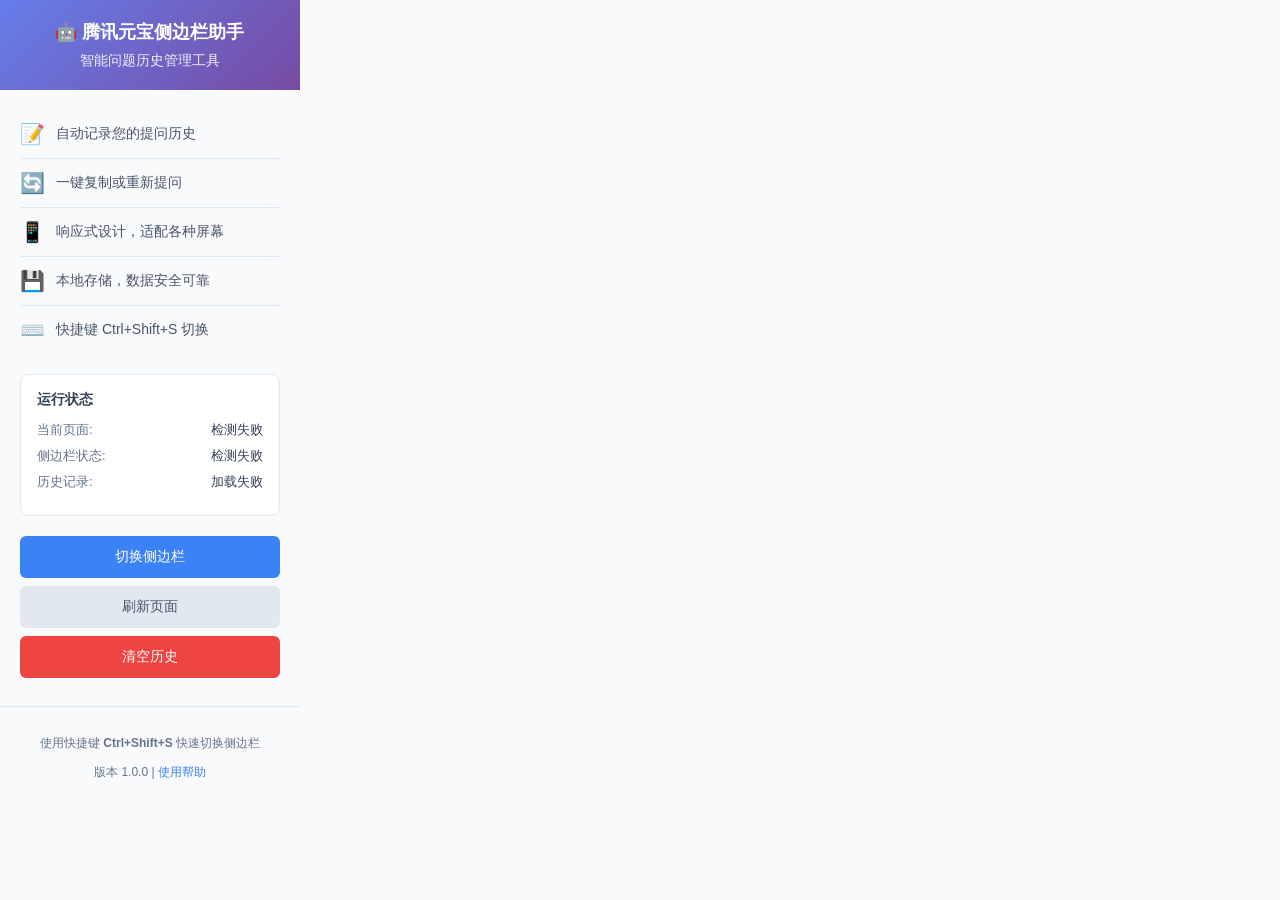
==== chrome-extension/popup.html @ 8f07ef91 "feat: 跑通提取已有问题" ====
<!DOCTYPE html>
<html lang="zh-CN">
<head>
  <meta charset="UTF-8">
  <meta name="viewport" content="width=device-width, initial-scale=1.0">
  <title>腾讯元宝侧边栏助手</title>
  <style>
    body {
      width: 300px;
      min-height: 400px;
      margin: 0;
      padding: 0;
      font-family: -apple-system, BlinkMacSystemFont, 'Segoe UI', 'PingFang SC', 'Hiragino Sans GB', 'Microsoft YaHei', sans-serif;
      background: #f8fafc;
    }

    .header {
      background: linear-gradient(135deg, #667eea 0%, #764ba2 100%);
      color: white;
      padding: 20px;
      text-align: center;
    }

    .header h1 {
      margin: 0;
      font-size: 18px;
      font-weight: 600;
    }

    .header p {
      margin: 8px 0 0 0;
      font-size: 14px;
      opacity: 0.9;
    }

    .content {
      padding: 20px;
    }

    .feature-list {
      list-style: none;
      padding: 0;
      margin: 0;
    }

    .feature-item {
      display: flex;
      align-items: center;
      padding: 12px 0;
      border-bottom: 1px solid #e2e8f0;
    }

    .feature-item:last-child {
      border-bottom: none;
    }

    .feature-icon {
      font-size: 20px;
      margin-right: 12px;
      width: 24px;
      text-align: center;
    }

    .feature-text {
      flex: 1;
      font-size: 14px;
      color: #475569;
      line-height: 1.4;
    }

    .status-section {
      margin-top: 20px;
      padding: 16px;
      background: white;
      border-radius: 8px;
      border: 1px solid #e2e8f0;
    }

    .status-title {
      font-size: 14px;
      font-weight: 600;
      color: #334155;
      margin: 0 0 12px 0;
    }

    .status-item {
      display: flex;
      justify-content: space-between;
      align-items: center;
      margin-bottom: 8px;
      font-size: 13px;
    }

    .status-label {
      color: #64748b;
    }

    .status-value {
      font-weight: 500;
      color: #334155;
    }

    .status-value.active {
      color: #10b981;
    }

    .status-value.inactive {
      color: #ef4444;
    }

    .actions {
      margin-top: 20px;
    }

    .btn {
      width: 100%;
      padding: 12px;
      border: none;
      border-radius: 6px;
      font-size: 14px;
      font-weight: 500;
      cursor: pointer;
      transition: all 0.2s;
      margin-bottom: 8px;
    }

    .btn-primary {
      background: #3b82f6;
      color: white;
    }

    .btn-primary:hover {
      background: #2563eb;
    }

    .btn-secondary {
      background: #e2e8f0;
      color: #475569;
    }

    .btn-secondary:hover {
      background: #cbd5e1;
    }

    .btn-danger {
      background: #ef4444;
      color: white;
    }

    .btn-danger:hover {
      background: #dc2626;
    }

    .footer {
      padding: 16px 20px;
      text-align: center;
      font-size: 12px;
      color: #64748b;
      border-top: 1px solid #e2e8f0;
    }

    .footer a {
      color: #3b82f6;
      text-decoration: none;
    }

    .footer a:hover {
      text-decoration: underline;
    }

    .loading {
      display: none;
      text-align: center;
      padding: 20px;
      color: #64748b;
    }

    .spinner {
      display: inline-block;
      width: 20px;
      height: 20px;
      border: 2px solid #e2e8f0;
      border-radius: 50%;
      border-top-color: #3b82f6;
      animation: spin 1s ease-in-out infinite;
    }

    @keyframes spin {
      to { transform: rotate(360deg); }
    }
  </style>
</head>
<body>
  <div class="header">
    <h1>🤖 腾讯元宝侧边栏助手</h1>
    <p>智能问题历史管理工具</p>
  </div>

  <div class="content">
    <ul class="feature-list">
      <li class="feature-item">
        <span class="feature-icon">📝</span>
        <span class="feature-text">自动记录您的提问历史</span>
      </li>
      <li class="feature-item">
        <span class="feature-icon">🔄</span>
        <span class="feature-text">一键复制或重新提问</span>
      </li>
      <li class="feature-item">
        <span class="feature-icon">📱</span>
        <span class="feature-text">响应式设计，适配各种屏幕</span>
      </li>
      <li class="feature-item">
        <span class="feature-icon">💾</span>
        <span class="feature-text">本地存储，数据安全可靠</span>
      </li>
      <li class="feature-item">
        <span class="feature-icon">⌨️</span>
        <span class="feature-text">快捷键 Ctrl+Shift+S 切换</span>
      </li>
    </ul>

    <div class="status-section">
      <h3 class="status-title">运行状态</h3>
      <div class="status-item">
        <span class="status-label">当前页面:</span>
        <span class="status-value" id="current-page">检测中...</span>
      </div>
      <div class="status-item">
        <span class="status-label">侧边栏状态:</span>
        <span class="status-value" id="sidebar-status">检测中...</span>
      </div>
      <div class="status-item">
        <span class="status-label">历史记录:</span>
        <span class="status-value" id="history-count">加载中...</span>
      </div>
    </div>

    <div class="actions">
      <button class="btn btn-primary" id="toggle-sidebar">切换侧边栏</button>
      <button class="btn btn-secondary" id="refresh-page">刷新页面</button>
      <button class="btn btn-danger" id="clear-history">清空历史</button>
    </div>

    <div class="loading" id="loading">
      <div class="spinner"></div>
      <p>处理中...</p>
    </div>
  </div>

  <div class="footer">
    <p>使用快捷键 <strong>Ctrl+Shift+S</strong> 快速切换侧边栏</p>
    <p>版本 1.0.0 | <a href="#" id="help-link">使用帮助</a></p>
  </div>

  <script src="popup.js"></script>
</body>
</html>
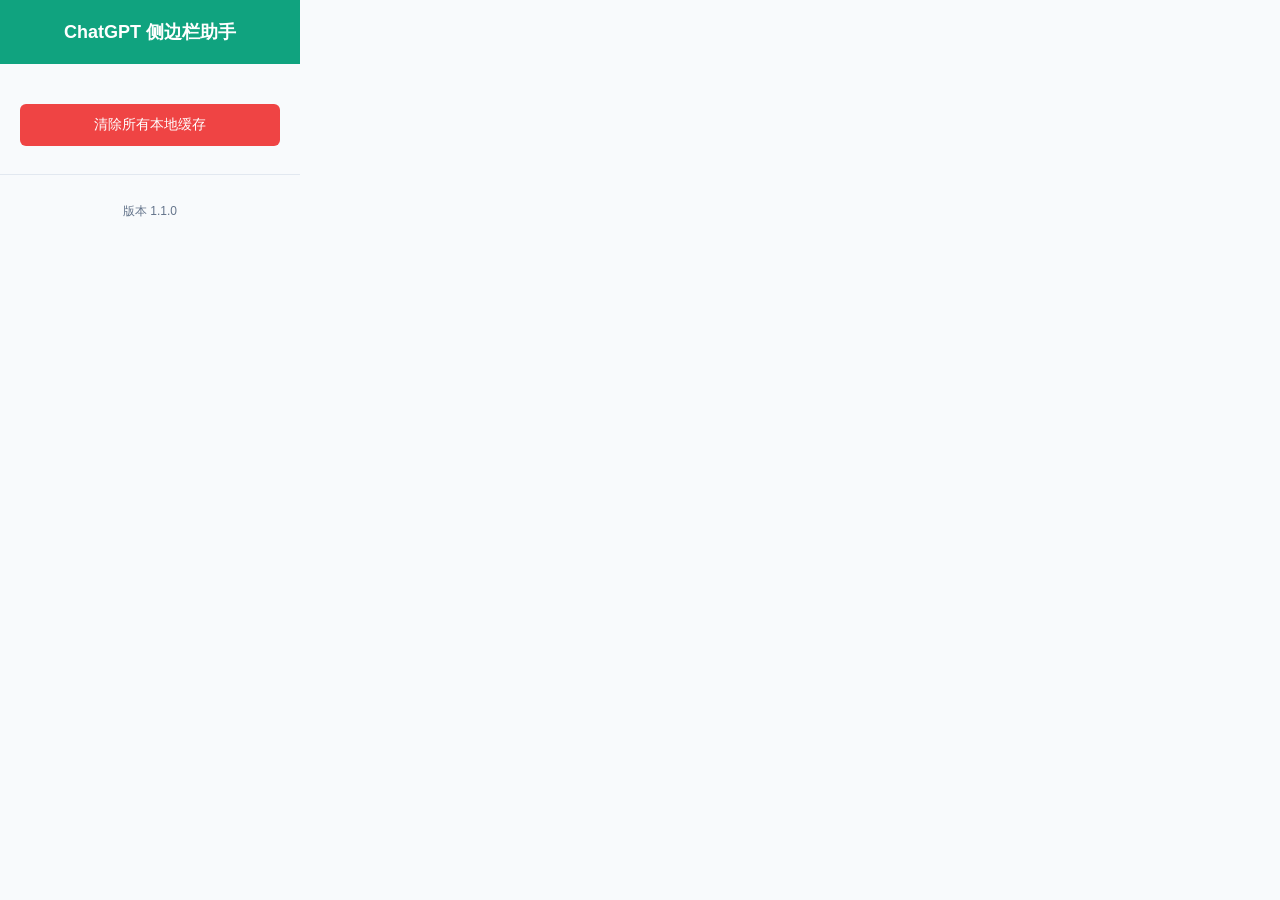
==== commit 0bcea431: "feat: 更新popup,新增清空缓存按钮" ====
--- a/chrome-extension/popup.html
+++ b/chrome-extension/popup.html
@@ -1,258 +1,98 @@
 <!DOCTYPE html>
 <html lang="zh-CN">
-<head>
-  <meta charset="UTF-8">
-  <meta name="viewport" content="width=device-width, initial-scale=1.0">
-  <title>腾讯元宝侧边栏助手</title>
-  <style>
-    body {
-      width: 300px;
-      min-height: 400px;
-      margin: 0;
-      padding: 0;
-      font-family: -apple-system, BlinkMacSystemFont, 'Segoe UI', 'PingFang SC', 'Hiragino Sans GB', 'Microsoft YaHei', sans-serif;
-      background: #f8fafc;
-    }
+  <head>
+    <meta charset="UTF-8" />
+    <meta name="viewport" content="width=device-width, initial-scale=1.0" />
+    <title>ChatGPT 侧边栏助手</title>
+    <style>
+      body {
+        width: 300px;
+        margin: 0;
+        padding: 0;
+        font-family: -apple-system, BlinkMacSystemFont, "Segoe UI",
+          "PingFang SC", "Hiragino Sans GB", "Microsoft YaHei", sans-serif;
+        background: #f8fafc;
+      }
 
-    .header {
-      background: linear-gradient(135deg, #667eea 0%, #764ba2 100%);
-      color: white;
-      padding: 20px;
-      text-align: center;
-    }
+      .header {
+        background: #10a37f; /* Updated color */
+        color: white;
+        padding: 20px;
+        text-align: center;
+      }
 
-    .header h1 {
-      margin: 0;
-      font-size: 18px;
-      font-weight: 600;
-    }
+      .header h1 {
+        margin: 0;
+        font-size: 18px;
+        font-weight: 600;
+      }
 
-    .header p {
-      margin: 8px 0 0 0;
-      font-size: 14px;
-      opacity: 0.9;
-    }
+      .content {
+        padding: 20px;
+      }
 
-    .content {
-      padding: 20px;
-    }
+      .actions {
+        margin-top: 20px;
+      }
 
-    .feature-list {
-      list-style: none;
-      padding: 0;
-      margin: 0;
-    }
+      .btn {
+        width: 100%;
+        padding: 12px;
+        border: none;
+        border-radius: 6px;
+        font-size: 14px;
+        font-weight: 500;
+        cursor: pointer;
+        transition: all 0.2s;
+        margin-bottom: 8px;
+      }
 
-    .feature-item {
-      display: flex;
-      align-items: center;
-      padding: 12px 0;
-      border-bottom: 1px solid #e2e8f0;
-    }
+      .btn-danger {
+        background: #ef4444;
+        color: white;
+      }
 
-    .feature-item:last-child {
-      border-bottom: none;
-    }
+      .btn-danger:hover {
+        background: #dc2626;
+      }
 
-    .feature-icon {
-      font-size: 20px;
-      margin-right: 12px;
-      width: 24px;
-      text-align: center;
-    }
+      .status-message {
+        margin-top: 12px;
+        font-size: 13px;
+        color: #10a37f;
+        text-align: center;
+        display: none; /* Initially hidden */
+      }
 
-    .feature-text {
-      flex: 1;
-      font-size: 14px;
-      color: #475569;
-      line-height: 1.4;
-    }
+      .footer {
+        padding: 16px 20px;
+        text-align: center;
+        font-size: 12px;
+        color: #64748b;
+        border-top: 1px solid #e2e8f0;
+      }
+    </style>
+  </head>
+  <body>
+    <div class="header">
+      <h1>ChatGPT 侧边栏助手</h1>
+    </div>
 
-    .status-section {
-      margin-top: 20px;
-      padding: 16px;
-      background: white;
-      border-radius: 8px;
-      border: 1px solid #e2e8f0;
-    }
-
-    .status-title {
-      font-size: 14px;
-      font-weight: 600;
-      color: #334155;
-      margin: 0 0 12px 0;
-    }
-
-    .status-item {
-      display: flex;
-      justify-content: space-between;
-      align-items: center;
-      margin-bottom: 8px;
-      font-size: 13px;
-    }
-
-    .status-label {
-      color: #64748b;
-    }
-
-    .status-value {
-      font-weight: 500;
-      color: #334155;
-    }
-
-    .status-value.active {
-      color: #10b981;
-    }
-
-    .status-value.inactive {
-      color: #ef4444;
-    }
-
-    .actions {
-      margin-top: 20px;
-    }
-
-    .btn {
-      width: 100%;
-      padding: 12px;
-      border: none;
-      border-radius: 6px;
-      font-size: 14px;
-      font-weight: 500;
-      cursor: pointer;
-      transition: all 0.2s;
-      margin-bottom: 8px;
-    }
-
-    .btn-primary {
-      background: #3b82f6;
-      color: white;
-    }
-
-    .btn-primary:hover {
-      background: #2563eb;
-    }
-
-    .btn-secondary {
-      background: #e2e8f0;
-      color: #475569;
-    }
-
-    .btn-secondary:hover {
-      background: #cbd5e1;
-    }
-
-    .btn-danger {
-      background: #ef4444;
-      color: white;
-    }
-
-    .btn-danger:hover {
-      background: #dc2626;
-    }
-
-    .footer {
-      padding: 16px 20px;
-      text-align: center;
-      font-size: 12px;
-      color: #64748b;
-      border-top: 1px solid #e2e8f0;
-    }
-
-    .footer a {
-      color: #3b82f6;
-      text-decoration: none;
-    }
-
-    .footer a:hover {
-      text-decoration: underline;
-    }
-
-    .loading {
-      display: none;
-      text-align: center;
-      padding: 20px;
-      color: #64748b;
-    }
-
-    .spinner {
-      display: inline-block;
-      width: 20px;
-      height: 20px;
-      border: 2px solid #e2e8f0;
-      border-radius: 50%;
-      border-top-color: #3b82f6;
-      animation: spin 1s ease-in-out infinite;
-    }
-
-    @keyframes spin {
-      to { transform: rotate(360deg); }
-    }
-  </style>
-</head>
-<body>
-  <div class="header">
-    <h1>🤖 腾讯元宝侧边栏助手</h1>
-    <p>智能问题历史管理工具</p>
-  </div>
-
-  <div class="content">
-    <ul class="feature-list">
-      <li class="feature-item">
-        <span class="feature-icon">📝</span>
-        <span class="feature-text">自动记录您的提问历史</span>
-      </li>
-      <li class="feature-item">
-        <span class="feature-icon">🔄</span>
-        <span class="feature-text">一键复制或重新提问</span>
-      </li>
-      <li class="feature-item">
-        <span class="feature-icon">📱</span>
-        <span class="feature-text">响应式设计，适配各种屏幕</span>
-      </li>
-      <li class="feature-item">
-        <span class="feature-icon">💾</span>
-        <span class="feature-text">本地存储，数据安全可靠</span>
-      </li>
-      <li class="feature-item">
-        <span class="feature-icon">⌨️</span>
-        <span class="feature-text">快捷键 Ctrl+Shift+S 切换</span>
-      </li>
-    </ul>
-
-    <div class="status-section">
-      <h3 class="status-title">运行状态</h3>
-      <div class="status-item">
-        <span class="status-label">当前页面:</span>
-        <span class="status-value" id="current-page">检测中...</span>
-      </div>
-      <div class="status-item">
-        <span class="status-label">侧边栏状态:</span>
-        <span class="status-value" id="sidebar-status">检测中...</span>
-      </div>
-      <div class="status-item">
-        <span class="status-label">历史记录:</span>
-        <span class="status-value" id="history-count">加载中...</span>
+    <div class="content">
+      <div class="actions">
+        <button class="btn btn-danger" id="clear-cache-btn">
+          清除所有本地缓存
+        </button>
+        <p id="status-message" class="status-message">
+          缓存已清除！请刷新页面。
+        </p>
       </div>
     </div>
 
-    <div class="actions">
-      <button class="btn btn-primary" id="toggle-sidebar">切换侧边栏</button>
-      <button class="btn btn-secondary" id="refresh-page">刷新页面</button>
-      <button class="btn btn-danger" id="clear-history">清空历史</button>
+    <div class="footer">
+      <p>版本 1.1.0</p>
     </div>
 
-    <div class="loading" id="loading">
-      <div class="spinner"></div>
-      <p>处理中...</p>
-    </div>
-  </div>
-
-  <div class="footer">
-    <p>使用快捷键 <strong>Ctrl+Shift+S</strong> 快速切换侧边栏</p>
-    <p>版本 1.0.0 | <a href="#" id="help-link">使用帮助</a></p>
-  </div>
-
-  <script src="popup.js"></script>
-</body>
-</html>+    <script src="popup.js"></script>
+  </body>
+</html>
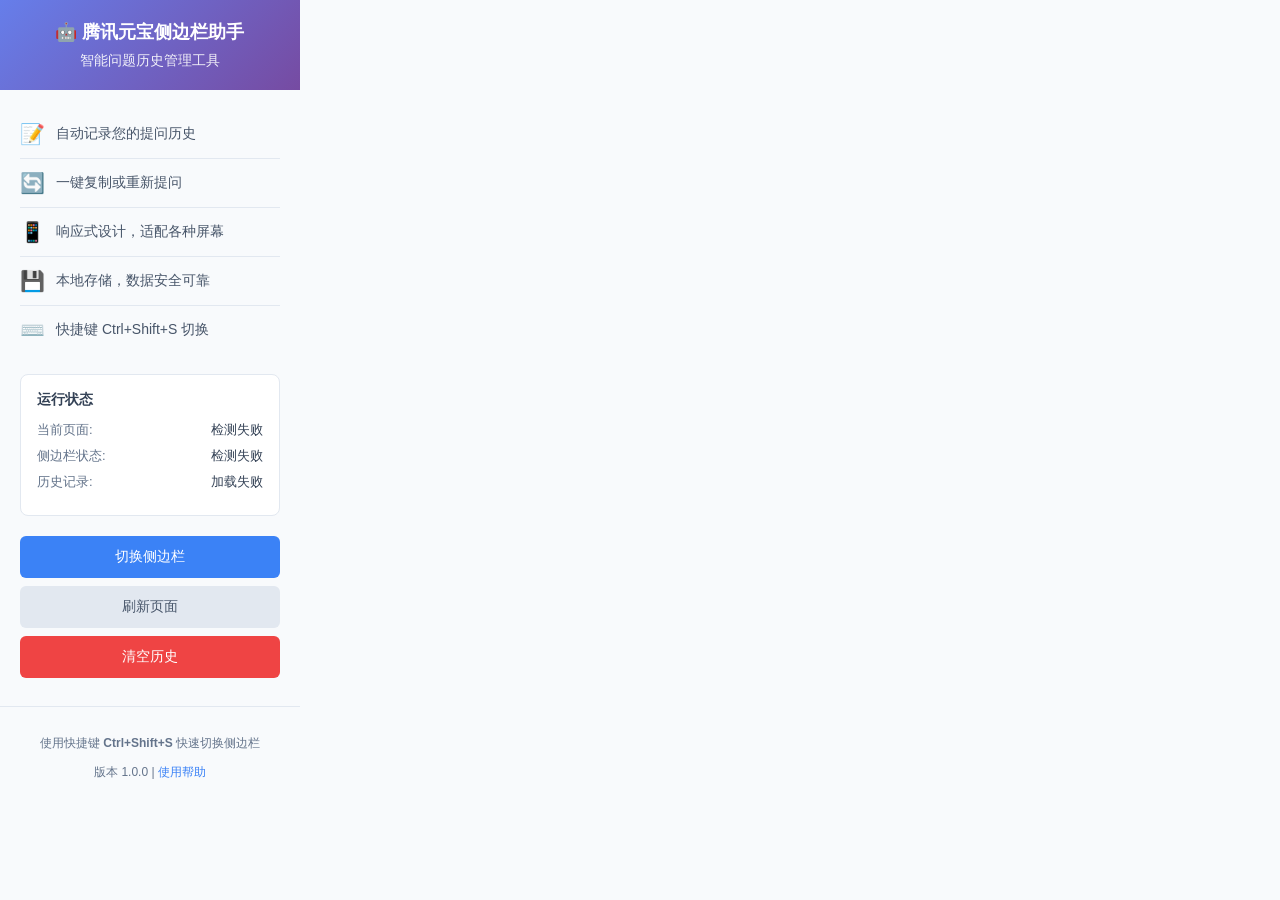
==== commit b4540ee4: "Revert "feat: 更新popup,新增清空缓存按钮" This reverts commit 0bcea431f82f176bf6a92361578f2325535483ba." ====
--- a/chrome-extension/popup.html
+++ b/chrome-extension/popup.html
@@ -1,98 +1,258 @@
 <!DOCTYPE html>
 <html lang="zh-CN">
-  <head>
-    <meta charset="UTF-8" />
-    <meta name="viewport" content="width=device-width, initial-scale=1.0" />
-    <title>ChatGPT 侧边栏助手</title>
-    <style>
-      body {
-        width: 300px;
-        margin: 0;
-        padding: 0;
-        font-family: -apple-system, BlinkMacSystemFont, "Segoe UI",
-          "PingFang SC", "Hiragino Sans GB", "Microsoft YaHei", sans-serif;
-        background: #f8fafc;
-      }
-
-      .header {
-        background: #10a37f; /* Updated color */
-        color: white;
-        padding: 20px;
-        text-align: center;
-      }
-
-      .header h1 {
-        margin: 0;
-        font-size: 18px;
-        font-weight: 600;
-      }
-
-      .content {
-        padding: 20px;
-      }
-
-      .actions {
-        margin-top: 20px;
-      }
-
-      .btn {
-        width: 100%;
-        padding: 12px;
-        border: none;
-        border-radius: 6px;
-        font-size: 14px;
-        font-weight: 500;
-        cursor: pointer;
-        transition: all 0.2s;
-        margin-bottom: 8px;
-      }
-
-      .btn-danger {
-        background: #ef4444;
-        color: white;
-      }
-
-      .btn-danger:hover {
-        background: #dc2626;
-      }
-
-      .status-message {
-        margin-top: 12px;
-        font-size: 13px;
-        color: #10a37f;
-        text-align: center;
-        display: none; /* Initially hidden */
-      }
-
-      .footer {
-        padding: 16px 20px;
-        text-align: center;
-        font-size: 12px;
-        color: #64748b;
-        border-top: 1px solid #e2e8f0;
-      }
-    </style>
-  </head>
-  <body>
-    <div class="header">
-      <h1>ChatGPT 侧边栏助手</h1>
-    </div>
-
-    <div class="content">
-      <div class="actions">
-        <button class="btn btn-danger" id="clear-cache-btn">
-          清除所有本地缓存
-        </button>
-        <p id="status-message" class="status-message">
-          缓存已清除！请刷新页面。
-        </p>
+<head>
+  <meta charset="UTF-8">
+  <meta name="viewport" content="width=device-width, initial-scale=1.0">
+  <title>腾讯元宝侧边栏助手</title>
+  <style>
+    body {
+      width: 300px;
+      min-height: 400px;
+      margin: 0;
+      padding: 0;
+      font-family: -apple-system, BlinkMacSystemFont, 'Segoe UI', 'PingFang SC', 'Hiragino Sans GB', 'Microsoft YaHei', sans-serif;
+      background: #f8fafc;
+    }
+
+    .header {
+      background: linear-gradient(135deg, #667eea 0%, #764ba2 100%);
+      color: white;
+      padding: 20px;
+      text-align: center;
+    }
+
+    .header h1 {
+      margin: 0;
+      font-size: 18px;
+      font-weight: 600;
+    }
+
+    .header p {
+      margin: 8px 0 0 0;
+      font-size: 14px;
+      opacity: 0.9;
+    }
+
+    .content {
+      padding: 20px;
+    }
+
+    .feature-list {
+      list-style: none;
+      padding: 0;
+      margin: 0;
+    }
+
+    .feature-item {
+      display: flex;
+      align-items: center;
+      padding: 12px 0;
+      border-bottom: 1px solid #e2e8f0;
+    }
+
+    .feature-item:last-child {
+      border-bottom: none;
+    }
+
+    .feature-icon {
+      font-size: 20px;
+      margin-right: 12px;
+      width: 24px;
+      text-align: center;
+    }
+
+    .feature-text {
+      flex: 1;
+      font-size: 14px;
+      color: #475569;
+      line-height: 1.4;
+    }
+
+    .status-section {
+      margin-top: 20px;
+      padding: 16px;
+      background: white;
+      border-radius: 8px;
+      border: 1px solid #e2e8f0;
+    }
+
+    .status-title {
+      font-size: 14px;
+      font-weight: 600;
+      color: #334155;
+      margin: 0 0 12px 0;
+    }
+
+    .status-item {
+      display: flex;
+      justify-content: space-between;
+      align-items: center;
+      margin-bottom: 8px;
+      font-size: 13px;
+    }
+
+    .status-label {
+      color: #64748b;
+    }
+
+    .status-value {
+      font-weight: 500;
+      color: #334155;
+    }
+
+    .status-value.active {
+      color: #10b981;
+    }
+
+    .status-value.inactive {
+      color: #ef4444;
+    }
+
+    .actions {
+      margin-top: 20px;
+    }
+
+    .btn {
+      width: 100%;
+      padding: 12px;
+      border: none;
+      border-radius: 6px;
+      font-size: 14px;
+      font-weight: 500;
+      cursor: pointer;
+      transition: all 0.2s;
+      margin-bottom: 8px;
+    }
+
+    .btn-primary {
+      background: #3b82f6;
+      color: white;
+    }
+
+    .btn-primary:hover {
+      background: #2563eb;
+    }
+
+    .btn-secondary {
+      background: #e2e8f0;
+      color: #475569;
+    }
+
+    .btn-secondary:hover {
+      background: #cbd5e1;
+    }
+
+    .btn-danger {
+      background: #ef4444;
+      color: white;
+    }
+
+    .btn-danger:hover {
+      background: #dc2626;
+    }
+
+    .footer {
+      padding: 16px 20px;
+      text-align: center;
+      font-size: 12px;
+      color: #64748b;
+      border-top: 1px solid #e2e8f0;
+    }
+
+    .footer a {
+      color: #3b82f6;
+      text-decoration: none;
+    }
+
+    .footer a:hover {
+      text-decoration: underline;
+    }
+
+    .loading {
+      display: none;
+      text-align: center;
+      padding: 20px;
+      color: #64748b;
+    }
+
+    .spinner {
+      display: inline-block;
+      width: 20px;
+      height: 20px;
+      border: 2px solid #e2e8f0;
+      border-radius: 50%;
+      border-top-color: #3b82f6;
+      animation: spin 1s ease-in-out infinite;
+    }
+
+    @keyframes spin {
+      to { transform: rotate(360deg); }
+    }
+  </style>
+</head>
+<body>
+  <div class="header">
+    <h1>🤖 腾讯元宝侧边栏助手</h1>
+    <p>智能问题历史管理工具</p>
+  </div>
+
+  <div class="content">
+    <ul class="feature-list">
+      <li class="feature-item">
+        <span class="feature-icon">📝</span>
+        <span class="feature-text">自动记录您的提问历史</span>
+      </li>
+      <li class="feature-item">
+        <span class="feature-icon">🔄</span>
+        <span class="feature-text">一键复制或重新提问</span>
+      </li>
+      <li class="feature-item">
+        <span class="feature-icon">📱</span>
+        <span class="feature-text">响应式设计，适配各种屏幕</span>
+      </li>
+      <li class="feature-item">
+        <span class="feature-icon">💾</span>
+        <span class="feature-text">本地存储，数据安全可靠</span>
+      </li>
+      <li class="feature-item">
+        <span class="feature-icon">⌨️</span>
+        <span class="feature-text">快捷键 Ctrl+Shift+S 切换</span>
+      </li>
+    </ul>
+
+    <div class="status-section">
+      <h3 class="status-title">运行状态</h3>
+      <div class="status-item">
+        <span class="status-label">当前页面:</span>
+        <span class="status-value" id="current-page">检测中...</span>
+      </div>
+      <div class="status-item">
+        <span class="status-label">侧边栏状态:</span>
+        <span class="status-value" id="sidebar-status">检测中...</span>
+      </div>
+      <div class="status-item">
+        <span class="status-label">历史记录:</span>
+        <span class="status-value" id="history-count">加载中...</span>
       </div>
     </div>
 
-    <div class="footer">
-      <p>版本 1.1.0</p>
+    <div class="actions">
+      <button class="btn btn-primary" id="toggle-sidebar">切换侧边栏</button>
+      <button class="btn btn-secondary" id="refresh-page">刷新页面</button>
+      <button class="btn btn-danger" id="clear-history">清空历史</button>
     </div>
 
-    <script src="popup.js"></script>
-  </body>
-</html>
+    <div class="loading" id="loading">
+      <div class="spinner"></div>
+      <p>处理中...</p>
+    </div>
+  </div>
+
+  <div class="footer">
+    <p>使用快捷键 <strong>Ctrl+Shift+S</strong> 快速切换侧边栏</p>
+    <p>版本 1.0.0 | <a href="#" id="help-link">使用帮助</a></p>
+  </div>
+
+  <script src="popup.js"></script>
+</body>
+</html>
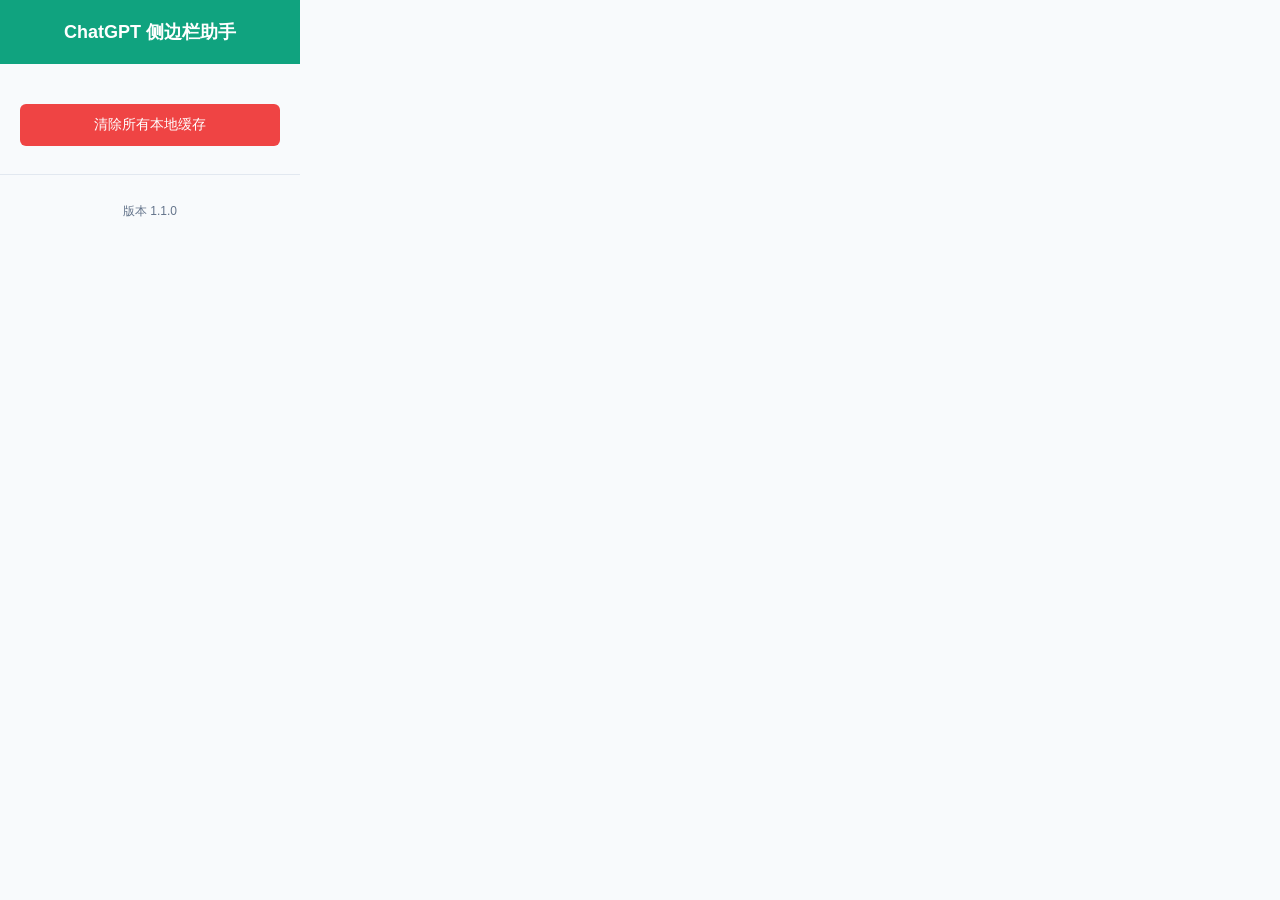
==== commit 03f6a65a: "Revert "Revert "feat: 更新popup,新增清空缓存按钮"" This reverts commit b4540ee4ff0a5017189e6952ec9e97f44ca83b2" ====
--- a/chrome-extension/popup.html
+++ b/chrome-extension/popup.html
@@ -1,258 +1,98 @@
 <!DOCTYPE html>
 <html lang="zh-CN">
-<head>
-  <meta charset="UTF-8">
-  <meta name="viewport" content="width=device-width, initial-scale=1.0">
-  <title>腾讯元宝侧边栏助手</title>
-  <style>
-    body {
-      width: 300px;
-      min-height: 400px;
-      margin: 0;
-      padding: 0;
-      font-family: -apple-system, BlinkMacSystemFont, 'Segoe UI', 'PingFang SC', 'Hiragino Sans GB', 'Microsoft YaHei', sans-serif;
-      background: #f8fafc;
-    }
+  <head>
+    <meta charset="UTF-8" />
+    <meta name="viewport" content="width=device-width, initial-scale=1.0" />
+    <title>ChatGPT 侧边栏助手</title>
+    <style>
+      body {
+        width: 300px;
+        margin: 0;
+        padding: 0;
+        font-family: -apple-system, BlinkMacSystemFont, "Segoe UI",
+          "PingFang SC", "Hiragino Sans GB", "Microsoft YaHei", sans-serif;
+        background: #f8fafc;
+      }
 
-    .header {
-      background: linear-gradient(135deg, #667eea 0%, #764ba2 100%);
-      color: white;
-      padding: 20px;
-      text-align: center;
-    }
+      .header {
+        background: #10a37f; /* Updated color */
+        color: white;
+        padding: 20px;
+        text-align: center;
+      }
 
-    .header h1 {
-      margin: 0;
-      font-size: 18px;
-      font-weight: 600;
-    }
+      .header h1 {
+        margin: 0;
+        font-size: 18px;
+        font-weight: 600;
+      }
 
-    .header p {
-      margin: 8px 0 0 0;
-      font-size: 14px;
-      opacity: 0.9;
-    }
+      .content {
+        padding: 20px;
+      }
 
-    .content {
-      padding: 20px;
-    }
+      .actions {
+        margin-top: 20px;
+      }
 
-    .feature-list {
-      list-style: none;
-      padding: 0;
-      margin: 0;
-    }
+      .btn {
+        width: 100%;
+        padding: 12px;
+        border: none;
+        border-radius: 6px;
+        font-size: 14px;
+        font-weight: 500;
+        cursor: pointer;
+        transition: all 0.2s;
+        margin-bottom: 8px;
+      }
 
-    .feature-item {
-      display: flex;
-      align-items: center;
-      padding: 12px 0;
-      border-bottom: 1px solid #e2e8f0;
-    }
+      .btn-danger {
+        background: #ef4444;
+        color: white;
+      }
 
-    .feature-item:last-child {
-      border-bottom: none;
-    }
+      .btn-danger:hover {
+        background: #dc2626;
+      }
 
-    .feature-icon {
-      font-size: 20px;
-      margin-right: 12px;
-      width: 24px;
-      text-align: center;
-    }
+      .status-message {
+        margin-top: 12px;
+        font-size: 13px;
+        color: #10a37f;
+        text-align: center;
+        display: none; /* Initially hidden */
+      }
 
-    .feature-text {
-      flex: 1;
-      font-size: 14px;
-      color: #475569;
-      line-height: 1.4;
-    }
+      .footer {
+        padding: 16px 20px;
+        text-align: center;
+        font-size: 12px;
+        color: #64748b;
+        border-top: 1px solid #e2e8f0;
+      }
+    </style>
+  </head>
+  <body>
+    <div class="header">
+      <h1>ChatGPT 侧边栏助手</h1>
+    </div>
 
-    .status-section {
-      margin-top: 20px;
-      padding: 16px;
-      background: white;
-      border-radius: 8px;
-      border: 1px solid #e2e8f0;
-    }
-
-    .status-title {
-      font-size: 14px;
-      font-weight: 600;
-      color: #334155;
-      margin: 0 0 12px 0;
-    }
-
-    .status-item {
-      display: flex;
-      justify-content: space-between;
-      align-items: center;
-      margin-bottom: 8px;
-      font-size: 13px;
-    }
-
-    .status-label {
-      color: #64748b;
-    }
-
-    .status-value {
-      font-weight: 500;
-      color: #334155;
-    }
-
-    .status-value.active {
-      color: #10b981;
-    }
-
-    .status-value.inactive {
-      color: #ef4444;
-    }
-
-    .actions {
-      margin-top: 20px;
-    }
-
-    .btn {
-      width: 100%;
-      padding: 12px;
-      border: none;
-      border-radius: 6px;
-      font-size: 14px;
-      font-weight: 500;
-      cursor: pointer;
-      transition: all 0.2s;
-      margin-bottom: 8px;
-    }
-
-    .btn-primary {
-      background: #3b82f6;
-      color: white;
-    }
-
-    .btn-primary:hover {
-      background: #2563eb;
-    }
-
-    .btn-secondary {
-      background: #e2e8f0;
-      color: #475569;
-    }
-
-    .btn-secondary:hover {
-      background: #cbd5e1;
-    }
-
-    .btn-danger {
-      background: #ef4444;
-      color: white;
-    }
-
-    .btn-danger:hover {
-      background: #dc2626;
-    }
-
-    .footer {
-      padding: 16px 20px;
-      text-align: center;
-      font-size: 12px;
-      color: #64748b;
-      border-top: 1px solid #e2e8f0;
-    }
-
-    .footer a {
-      color: #3b82f6;
-      text-decoration: none;
-    }
-
-    .footer a:hover {
-      text-decoration: underline;
-    }
-
-    .loading {
-      display: none;
-      text-align: center;
-      padding: 20px;
-      color: #64748b;
-    }
-
-    .spinner {
-      display: inline-block;
-      width: 20px;
-      height: 20px;
-      border: 2px solid #e2e8f0;
-      border-radius: 50%;
-      border-top-color: #3b82f6;
-      animation: spin 1s ease-in-out infinite;
-    }
-
-    @keyframes spin {
-      to { transform: rotate(360deg); }
-    }
-  </style>
-</head>
-<body>
-  <div class="header">
-    <h1>🤖 腾讯元宝侧边栏助手</h1>
-    <p>智能问题历史管理工具</p>
-  </div>
-
-  <div class="content">
-    <ul class="feature-list">
-      <li class="feature-item">
-        <span class="feature-icon">📝</span>
-        <span class="feature-text">自动记录您的提问历史</span>
-      </li>
-      <li class="feature-item">
-        <span class="feature-icon">🔄</span>
-        <span class="feature-text">一键复制或重新提问</span>
-      </li>
-      <li class="feature-item">
-        <span class="feature-icon">📱</span>
-        <span class="feature-text">响应式设计，适配各种屏幕</span>
-      </li>
-      <li class="feature-item">
-        <span class="feature-icon">💾</span>
-        <span class="feature-text">本地存储，数据安全可靠</span>
-      </li>
-      <li class="feature-item">
-        <span class="feature-icon">⌨️</span>
-        <span class="feature-text">快捷键 Ctrl+Shift+S 切换</span>
-      </li>
-    </ul>
-
-    <div class="status-section">
-      <h3 class="status-title">运行状态</h3>
-      <div class="status-item">
-        <span class="status-label">当前页面:</span>
-        <span class="status-value" id="current-page">检测中...</span>
-      </div>
-      <div class="status-item">
-        <span class="status-label">侧边栏状态:</span>
-        <span class="status-value" id="sidebar-status">检测中...</span>
-      </div>
-      <div class="status-item">
-        <span class="status-label">历史记录:</span>
-        <span class="status-value" id="history-count">加载中...</span>
+    <div class="content">
+      <div class="actions">
+        <button class="btn btn-danger" id="clear-cache-btn">
+          清除所有本地缓存
+        </button>
+        <p id="status-message" class="status-message">
+          缓存已清除！请刷新页面。
+        </p>
       </div>
     </div>
 
-    <div class="actions">
-      <button class="btn btn-primary" id="toggle-sidebar">切换侧边栏</button>
-      <button class="btn btn-secondary" id="refresh-page">刷新页面</button>
-      <button class="btn btn-danger" id="clear-history">清空历史</button>
+    <div class="footer">
+      <p>版本 1.1.0</p>
     </div>
 
-    <div class="loading" id="loading">
-      <div class="spinner"></div>
-      <p>处理中...</p>
-    </div>
-  </div>
-
-  <div class="footer">
-    <p>使用快捷键 <strong>Ctrl+Shift+S</strong> 快速切换侧边栏</p>
-    <p>版本 1.0.0 | <a href="#" id="help-link">使用帮助</a></p>
-  </div>
-
-  <script src="popup.js"></script>
-</body>
-</html>+    <script src="popup.js"></script>
+  </body>
+</html>
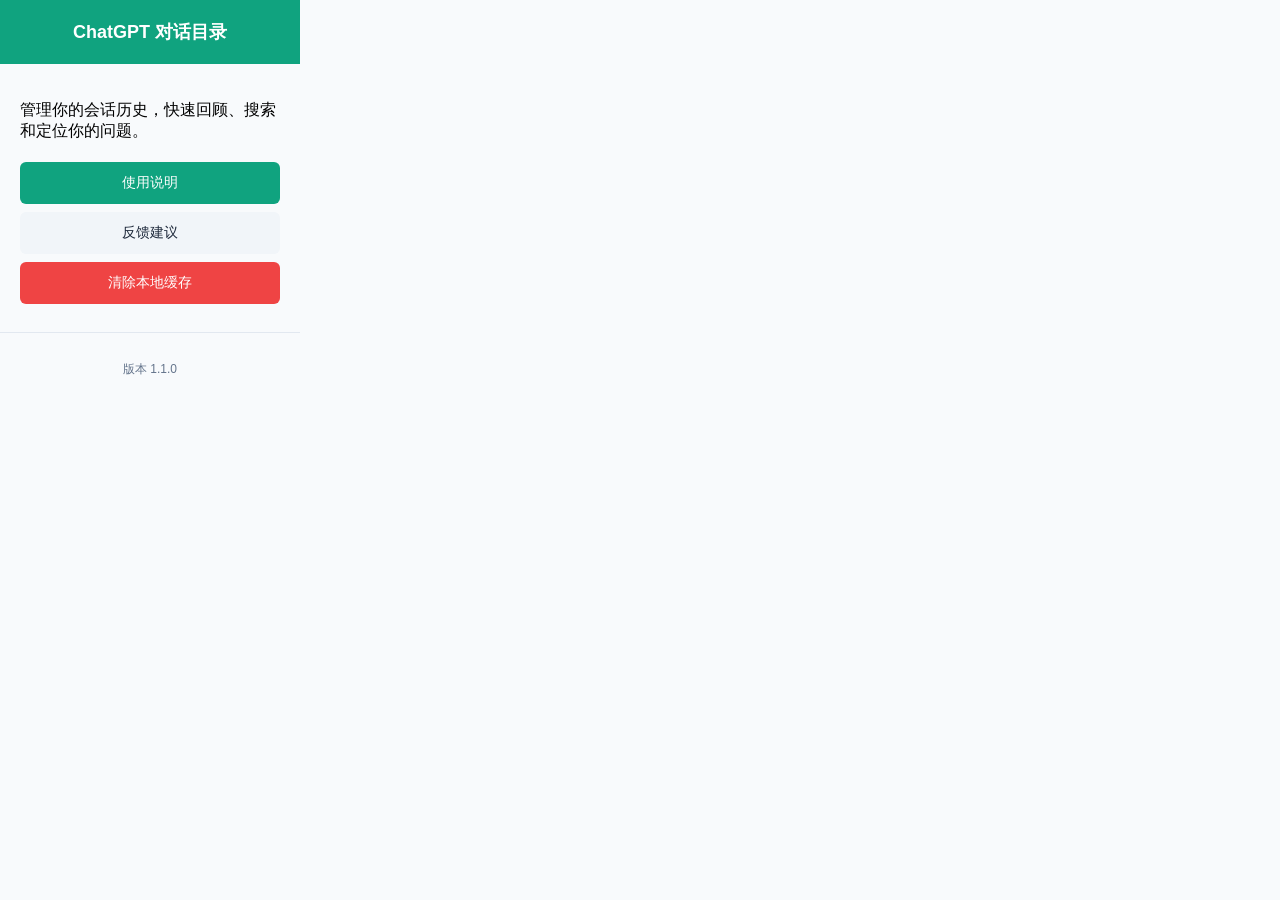
==== commit e44c19d1: "feat: popup新增联系方式" ====
--- a/chrome-extension/popup.html
+++ b/chrome-extension/popup.html
@@ -3,7 +3,7 @@
   <head>
     <meta charset="UTF-8" />
     <meta name="viewport" content="width=device-width, initial-scale=1.0" />
-    <title>ChatGPT 侧边栏助手</title>
+    <title>ChatGPT 对话目录</title>
     <style>
       body {
         width: 300px;
@@ -56,6 +56,24 @@
         background: #dc2626;
       }
 
+      .btn-primary {
+        background: #10a37f;
+        color: white;
+      }
+
+      .btn-primary:hover {
+        background: #0f9671;
+      }
+
+      .btn-secondary {
+        background: #f1f5f9;
+        color: #1e293b;
+      }
+
+      .btn-secondary:hover {
+        background: #e2e8f0;
+      }
+
       .status-message {
         margin-top: 12px;
         font-size: 13px;
@@ -75,13 +93,16 @@
   </head>
   <body>
     <div class="header">
-      <h1>ChatGPT 侧边栏助手</h1>
+      <h1>ChatGPT 对话目录</h1>
     </div>
 
     <div class="content">
+      <p>管理你的会话历史，快速回顾、搜索和定位你的问题。</p>
       <div class="actions">
+        <button class="btn btn-primary" id="user-guide-btn">使用说明</button>
+        <button class="btn btn-secondary" id="feedback-btn">反馈建议</button>
         <button class="btn btn-danger" id="clear-cache-btn">
-          清除所有本地缓存
+          清除本地缓存
         </button>
         <p id="status-message" class="status-message">
           缓存已清除！请刷新页面。
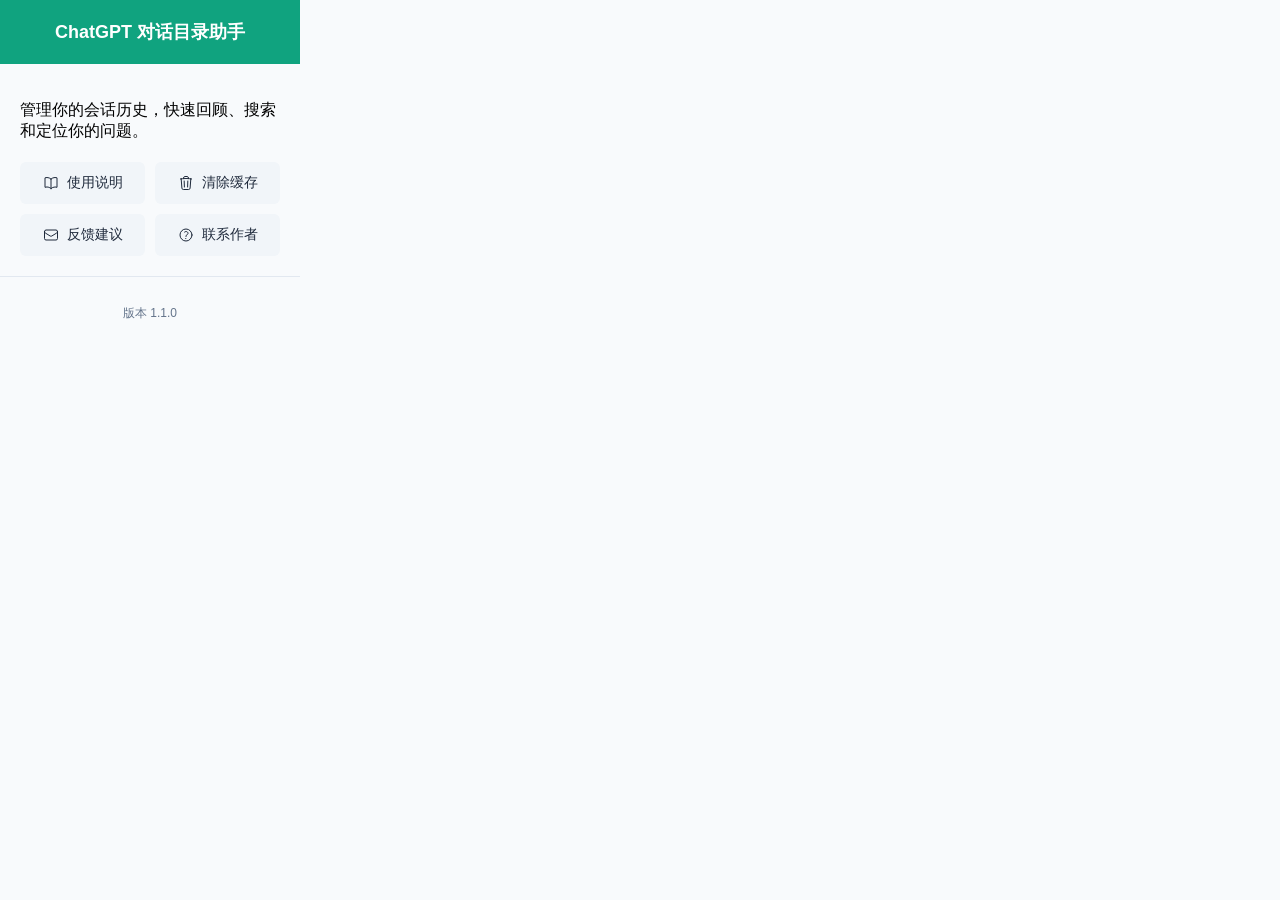
==== commit 686e8570: "feat: 优化popup按钮布局" ====
--- a/chrome-extension/popup.html
+++ b/chrome-extension/popup.html
@@ -3,7 +3,7 @@
   <head>
     <meta charset="UTF-8" />
     <meta name="viewport" content="width=device-width, initial-scale=1.0" />
-    <title>ChatGPT 对话目录</title>
+    <title>ChatGPT 对话目录助手</title>
     <style>
       body {
         width: 300px;
@@ -33,10 +33,12 @@
 
       .actions {
         margin-top: 20px;
+        display: grid;
+        grid-template-columns: 1fr 1fr;
+        gap: 10px;
       }
 
       .btn {
-        width: 100%;
         padding: 12px;
         border: none;
         border-radius: 6px;
@@ -44,7 +46,15 @@
         font-weight: 500;
         cursor: pointer;
         transition: all 0.2s;
-        margin-bottom: 8px;
+        display: flex;
+        align-items: center;
+        justify-content: center;
+        gap: 8px;
+      }
+
+      .btn svg {
+        width: 16px;
+        height: 16px;
       }
 
       .btn-danger {
@@ -80,6 +90,7 @@
         color: #10a37f;
         text-align: center;
         display: none; /* Initially hidden */
+        grid-column: 1 / -1;
       }
 
       .footer {
@@ -88,25 +99,134 @@
         font-size: 12px;
         color: #64748b;
         border-top: 1px solid #e2e8f0;
+      }
+
+      .modal {
+        display: none;
+        position: fixed;
+        z-index: 1;
+        left: 0;
+        top: 0;
+        width: 100%;
+        height: 100%;
+        overflow: auto;
+        background-color: rgba(0, 0, 0, 0.4);
+      }
+
+      .modal-content {
+        background-color: #fefefe;
+        margin: 15% auto;
+        padding: 20px;
+        border: 1px solid #888;
+        width: 80%;
+        max-width: 300px;
+        text-align: center;
+        border-radius: 8px;
+      }
+
+      .modal-content img {
+        max-width: 100%;
+        height: auto;
+      }
+
+      .close {
+        color: #aaa;
+        float: right;
+        font-size: 28px;
+        font-weight: bold;
+      }
+
+      .close:hover,
+      .close:focus {
+        color: black;
+        text-decoration: none;
+        cursor: pointer;
       }
     </style>
   </head>
   <body>
     <div class="header">
-      <h1>ChatGPT 对话目录</h1>
+      <h1>ChatGPT 对话目录助手</h1>
     </div>
 
     <div class="content">
       <p>管理你的会话历史，快速回顾、搜索和定位你的问题。</p>
       <div class="actions">
-        <button class="btn btn-primary" id="user-guide-btn">使用说明</button>
-        <button class="btn btn-secondary" id="feedback-btn">反馈建议</button>
-        <button class="btn btn-danger" id="clear-cache-btn">
-          清除本地缓存
+        <button class="btn btn-secondary" id="user-guide-btn">
+          <svg
+            xmlns="http://www.w3.org/2000/svg"
+            fill="none"
+            viewBox="0 0 24 24"
+            stroke-width="1.5"
+            stroke="currentColor"
+          >
+            <path
+              stroke-linecap="round"
+              stroke-linejoin="round"
+              d="M12 6.042A8.967 8.967 0 0 0 6 3.75c-1.052 0-2.062.18-3 .512v14.25A8.987 8.987 0 0 1 6 18c2.305 0 4.408.867 6 2.292m0-14.25a8.966 8.966 0 0 1 6-2.292c1.052 0 2.062.18 3 .512v14.25A8.987 8.987 0 0 0 18 18a8.967 8.967 0 0 0-6 2.292m0-14.25v14.25"
+            />
+          </svg>
+          使用说明
+        </button>
+        <button class="btn btn-secondary" id="clear-cache-btn">
+          <svg
+            xmlns="http://www.w3.org/2000/svg"
+            fill="none"
+            viewBox="0 0 24 24"
+            stroke-width="1.5"
+            stroke="currentColor"
+          >
+            <path
+              stroke-linecap="round"
+              stroke-linejoin="round"
+              d="m14.74 9-.346 9m-4.788 0L9.26 9m9.968-3.21c.342.052.682.107 1.022.166m-1.022-.165L18.16 19.673a2.25 2.25 0 0 1-2.244 2.077H8.084a2.25 2.25 0 0 1-2.244-2.077L4.772 5.79m14.456 0a48.108 48.108 0 0 0-3.478-.397m-12 .562c.34-.059.68-.114 1.022-.165m0 0a48.11 48.11 0 0 1 3.478-.397m7.5 0v-.916c0-1.18-.91-2.164-2.09-2.201a51.964 51.964 0 0 0-3.32 0c-1.18.037-2.09 1.022-2.09 2.201v.916m7.5 0a48.667 48.667 0 0 0-7.5 0"
+            />
+          </svg>
+          清除缓存
+        </button>
+        <button class="btn btn-secondary" id="feedback-btn">
+          <svg
+            xmlns="http://www.w3.org/2000/svg"
+            fill="none"
+            viewBox="0 0 24 24"
+            stroke-width="1.5"
+            stroke="currentColor"
+          >
+            <path
+              stroke-linecap="round"
+              stroke-linejoin="round"
+              d="M21.75 6.75v10.5a2.25 2.25 0 0 1-2.25 2.25h-15a2.25 2.25 0 0 1-2.25-2.25V6.75m19.5 0A2.25 2.25 0 0 0 19.5 4.5h-15a2.25 2.25 0 0 0-2.25 2.25m19.5 0v.243a2.25 2.25 0 0 1-1.07 1.916l-7.5 4.615a2.25 2.25 0 0 1-2.36 0L3.32 8.91a2.25 2.25 0 0 1-1.07-1.916V6.75"
+            />
+          </svg>
+          反馈建议
+        </button>
+
+        <button class="btn btn-secondary" id="contact-author-btn">
+          <svg
+            xmlns="http://www.w3.org/2000/svg"
+            fill="none"
+            viewBox="0 0 24 24"
+            stroke-width="1.5"
+            stroke="currentColor"
+          >
+            <path
+              stroke-linecap="round"
+              stroke-linejoin="round"
+              d="M9.879 7.519c1.171-1.025 3.071-1.025 4.242 0 1.172 1.025 1.172 2.687 0 3.712-.203.179-.43.326-.67.442-.745.361-1.45.999-1.45 1.827v.75M21 12a9 9 0 1 1-18 0 9 9 0 0 1 18 0Zm-9 5.25h.008v.008H12v-.008Z"
+            />
+          </svg>
+          联系作者
         </button>
         <p id="status-message" class="status-message">
-          缓存已清除！请刷新页面。
+          缓存已清除！请刷新页面。 p>
         </p>
+      </div>
+    </div>
+
+    <div id="myModal" class="modal">
+      <div class="modal-content">
+        <span class="close">&times;</span>
+        <img src="assets/wechat_add_friend.jpg" alt="WeChat QR Code" />
       </div>
     </div>
 
